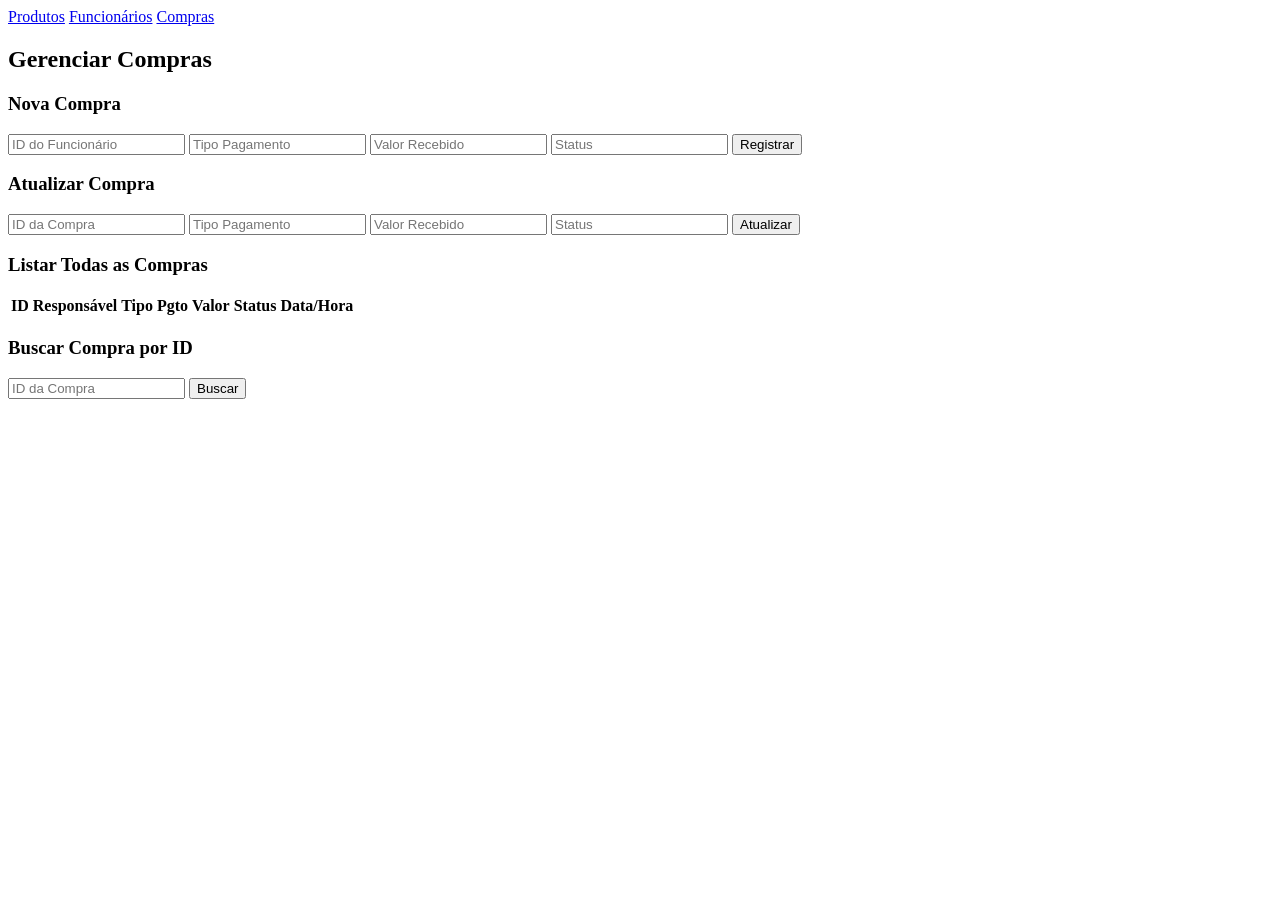
==== springBoot/src/main/resources/static/compras.html @ 6982b526 "Atualizações FRONT-END" ====
<!DOCTYPE html>
<html lang="pt-BR">
<head>
  <meta charset="UTF-8">
  <title>Compras</title>
  <link rel="stylesheet" href="css/style.css">
</head>
<body>
  <nav>
    <a href="produtos.html">Produtos</a>
    <a href="funcionarios.html">Funcionários</a>
    <a href="compras.html">Compras</a>
  </nav>

  <h2>Gerenciar Compras</h2>

  <section>
    <h3>Nova Compra</h3>
    <form id="compra-create-form">
      <input type="number" id="comp-responsavel" placeholder="ID do Funcionário" required/>
      <input type="number" id="comp-tipoPagamento" placeholder="Tipo Pagamento" required/>
      <input type="number" id="comp-valorRecebido" placeholder="Valor Recebido" step="0.01" required/>
      <input type="number" id="comp-status" placeholder="Status" required/>
      <button type="submit">Registrar</button>
    </form>
  </section>

  <section>
    <h3>Atualizar Compra</h3>
    <form id="compra-update-form">
      <input type="number" id="comp-id-update" placeholder="ID da Compra" required/>
      <input type="number" id="comp-tipoPagamento-update" placeholder="Tipo Pagamento"/>
      <input type="number" id="comp-valorRecebido-update" placeholder="Valor Recebido" step="0.01"/>
      <input type="number" id="comp-status-update" placeholder="Status"/>
      <button type="submit">Atualizar</button>
    </form>
  </section>

  <section>
    <h3>Listar Todas as Compras</h3>
    <table>
      <thead>
        <tr>
          <th>ID</th><th>Responsável</th><th>Tipo Pgto</th><th>Valor</th><th>Status</th><th>Data/Hora</th>
        </tr>
      </thead>
      <tbody id="compras-tbody"></tbody>
    </table>
  </section>

  <section>
    <h3>Buscar Compra por ID</h3>
    <form id="compra-get-form">
      <input type="number" id="comp-id-get" placeholder="ID da Compra" required/>
      <button type="submit">Buscar</button>
    </form>
    <pre id="compra-detail"></pre>
  </section>

  <script src="js/compras.js"></script>
</body>
</html>
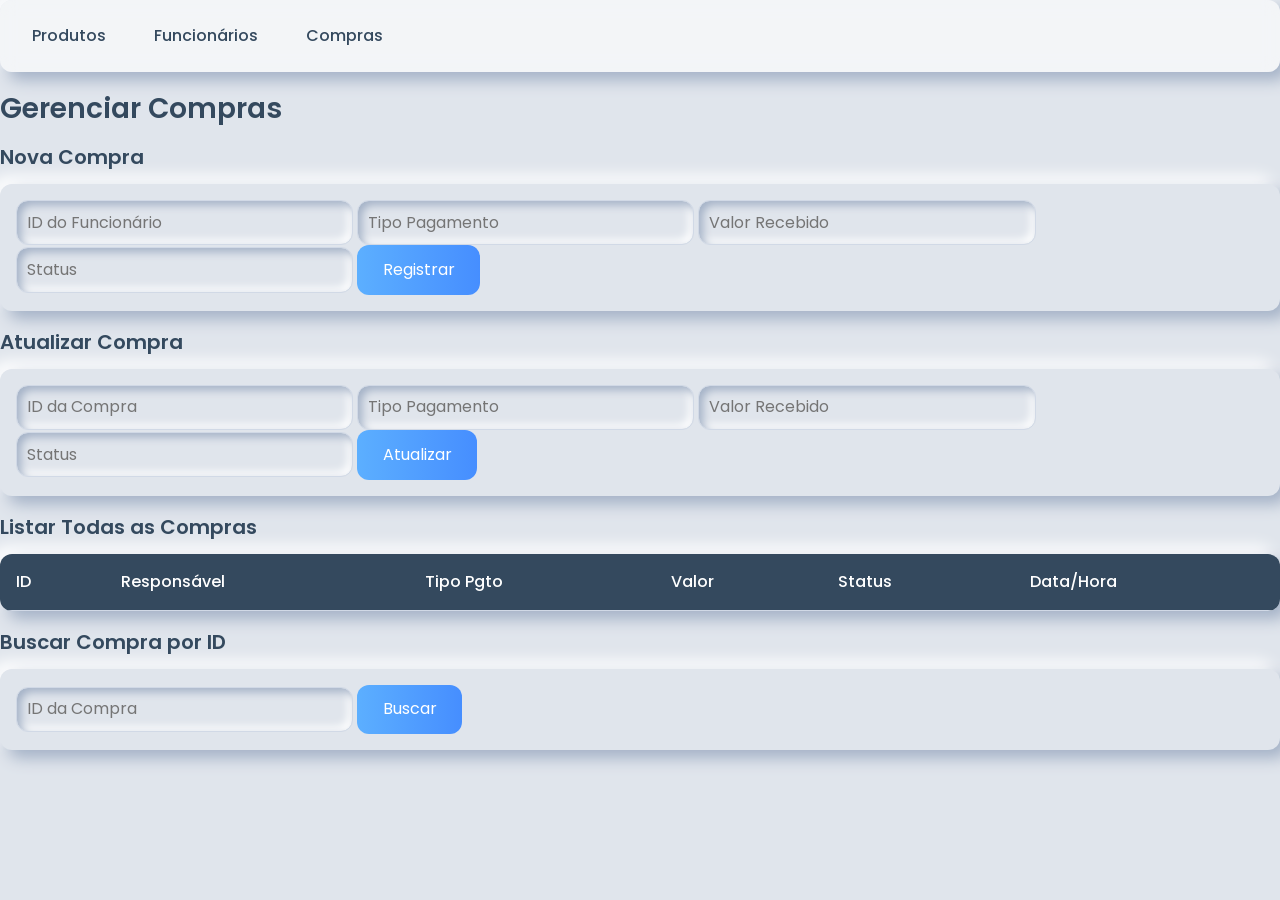
==== commit 5e542937: "- Atualizando CSS e HTML" ====
--- a/springBoot/src/main/resources/static/compras.html
+++ b/springBoot/src/main/resources/static/compras.html
@@ -4,6 +4,11 @@
   <meta charset="UTF-8">
   <title>Compras</title>
   <link rel="stylesheet" href="css/style.css">
+  <link rel="preconnect" href="https://fonts.googleapis.com">
+  <link rel="preconnect" href="https://fonts.gstatic.com" crossorigin>
+  <link href="https://fonts.googleapis.com/css2?family=Poppins:wght@300;400;500;600;700&display=swap" rel="stylesheet">
+  <link rel="stylesheet" href="css/style.css">
+
 </head>
 <body>
   <nav>
--- a/springBoot/src/main/resources/static/css/style.css
+++ b/springBoot/src/main/resources/static/css/style.css
@@ -0,0 +1,250 @@
+/* ===================================================================
+   style.css – Front-end PREMIUM (global para todas as páginas)
+   =================================================================== */
+
+/* ========== 1. Import & Variáveis ========== */
+@import url('https://fonts.googleapis.com/css2?family=Poppins:wght@300;400;500;600;700&display=swap');
+
+:root {
+  /* cores */
+  --clr-bg: #e0e5ec;
+  --clr-surface: #ffffff;
+  --clr-accent: #5cafff;
+  --clr-accent-dark: #468eff;
+  --clr-secondary: #34495e;
+  --clr-text: #333333;
+  --clr-text-light: #666666;
+  --clr-border: #d1d9e6;
+
+  /* tipografia */
+  --font-base: 'Poppins', sans-serif;
+
+  /* espaçamentos e bordas */
+  --radius: 12px;
+  --spacing: 1rem;
+
+  /* sombras “neumórficas” */
+  --shadow-light: 8px 8px 16px #a3b1c6, -8px -8px 16px #ffffff;
+  --shadow-inset: inset 4px 4px 8px #a3b1c6, inset -4px -4px 8px #ffffff;
+}
+
+/* Reset mínimo */
+* {
+  box-sizing: border-box;
+  margin: 0;
+  padding: 0;
+}
+body {
+  font-family: var(--font-base);
+  background-color: var(--clr-bg);
+  color: var(--clr-text);
+  line-height: 1.5;
+  min-height: 100vh;
+}
+
+/* Container central */
+.container {
+  max-width: 1200px;
+  margin: 0 auto;
+  padding: var(--spacing);
+}
+
+/* ========== 2. Tipografia ========== */
+h1, h2, h3 {
+  color: var(--clr-secondary);
+  margin-bottom: 0.75rem;
+  font-weight: 600;
+}
+h1 { font-size: 2.5rem; }
+h2 { font-size: 1.75rem; }
+h3 { font-size: 1.25rem; }
+
+/* ========== 3. Navegação (multi-page) ========== */
+nav {
+  background: rgba(255,255,255,0.6);
+  backdrop-filter: blur(8px);
+  padding: var(--spacing);
+  border-radius: var(--radius);
+  box-shadow: var(--shadow-light);
+  margin-bottom: var(--spacing);
+  display: flex;
+  gap: 1rem;
+}
+nav a {
+  text-decoration: none;
+  color: var(--clr-secondary);
+  padding: 0.5rem 1rem;
+  border-radius: var(--radius);
+  transition: 0.3s;
+  font-weight: 500;
+}
+nav a:hover,
+nav a.active {
+  background: var(--clr-accent);
+  color: #fff;
+  transform: translateY(-2px);
+}
+
+/* ========== 4. Menu Inicial (glass cards) ========== */
+.menu-header {
+  text-align: center;
+  margin-top: 2rem;
+  margin-bottom: var(--spacing);
+}
+.menu-header p {
+  color: var(--clr-text-light);
+}
+.menu-container {
+  display: grid;
+  grid-template-columns: repeat(auto-fit, minmax(240px, 1fr));
+  gap: 1.5rem;
+}
+.menu-card {
+  background: rgba(255,255,255,0.7);
+  backdrop-filter: blur(6px);
+  border-radius: var(--radius);
+  box-shadow: var(--shadow-light);
+  padding: 2rem 1.5rem;
+  text-align: center;
+  transition: transform 0.3s, box-shadow 0.3s;
+}
+.menu-card:hover {
+  transform: translateY(-6px);
+  box-shadow: 0 10px 20px rgba(0,0,0,0.1);
+}
+.menu-card .icon {
+  font-size: 3rem;
+  margin-bottom: 1rem;
+  color: var(--clr-accent);
+}
+.menu-card h2 {
+  margin-bottom: 0.5rem;
+}
+.menu-card p {
+  color: var(--clr-text-light);
+  margin-bottom: var(--spacing);
+}
+.menu-card a {
+  display: inline-block;
+  padding: 0.6rem 1.4rem;
+  background: linear-gradient(to right, var(--clr-accent), var(--clr-accent-dark));
+  color: #fff;
+  border-radius: var(--radius);
+  text-decoration: none;
+  font-weight: 500;
+  transition: background 0.3s, transform 0.3s;
+}
+.menu-card a:hover {
+  background: linear-gradient(to right, var(--clr-accent-dark), var(--clr-accent));
+  transform: translateY(-2px);
+}
+
+/* ========== 5. Formulários (neumorphism) ========== */
+form {
+  background: var(--clr-bg);
+  padding: var(--spacing);
+  border-radius: var(--radius);
+  box-shadow: var(--shadow-light);
+  margin-bottom: var(--spacing);
+}
+/* agrupa label+input vertical */
+.form-group {
+  display: flex;
+  flex-direction: column;
+  margin-bottom: var(--spacing);
+}
+/* inline para checkbox */
+.form-group.inline {
+  flex-direction: row;
+  align-items: center;
+  gap: 0.5rem;
+}
+form label {
+  margin-bottom: 0.5rem;
+  color: var(--clr-text-light);
+  font-size: 0.95rem;
+}
+/* inputs gerais */
+form input[type="text"],
+form input[type="number"],
+form input[type="password"],
+form select {
+  padding: 0.6rem;
+  border: 1px solid var(--clr-border);
+  border-radius: var(--radius);
+  background: var(--clr-bg);
+  box-shadow: var(--shadow-inset);
+  font: inherit;
+  color: var(--clr-text);
+  transition: box-shadow 0.3s;
+}
+form input:focus,
+form select:focus {
+  outline: none;
+  box-shadow: 0 0 0 3px rgba(92,175,255,0.4);
+}
+
+/* checkbox colorido e alinhado */
+form input[type="checkbox"] {
+  accent-color: var(--clr-accent);
+  width: 20px;
+  height: 20px;
+  flex-shrink: 0;
+}
+
+/* botões modernos */
+form button {
+  background: linear-gradient(to right, var(--clr-accent), var(--clr-accent-dark));
+  color: #fff;
+  border: none;
+  padding: 0.8rem 1.6rem;
+  border-radius: var(--radius);
+  font: inherit;
+  cursor: pointer;
+  transition: transform 0.3s, box-shadow 0.3s;
+}
+form button:hover {
+  transform: translateY(-2px);
+  box-shadow: 0 4px 10px rgba(0,0,0,0.1);
+}
+
+/* ========== 6. Tabelas (clean + shadows) ========== */
+table {
+  width: 100%;
+  border-collapse: separate;
+  border-spacing: 0;
+  background: var(--clr-surface);
+  border-radius: var(--radius);
+  overflow: hidden;
+  box-shadow: var(--shadow-light);
+  margin-bottom: var(--spacing);
+}
+table th, table td {
+  padding: 1rem;
+  text-align: left;
+  border-bottom: 1px solid var(--clr-border);
+}
+table th {
+  background: var(--clr-secondary);
+  color: #fff;
+  font-weight: 500;
+}
+table tr:last-child td {
+  border-bottom: none;
+}
+table tbody tr:nth-child(even) {
+  background: #f9fafd;
+}
+
+/* ========== 7. Responsividade ========== */
+@media (max-width: 768px) {
+  .menu-container {
+    grid-template-columns: 1fr;
+  }
+  form {
+    padding: 0.75rem;
+  }
+  .container {
+    padding: 0.5rem;
+  }
+}
--- a/springBoot/src/main/resources/static/css/style.css
+++ b/springBoot/src/main/resources/static/css/style.css
@@ -0,0 +1,250 @@
+/* ===================================================================
+   style.css – Front-end PREMIUM (global para todas as páginas)
+   =================================================================== */
+
+/* ========== 1. Import & Variáveis ========== */
+@import url('https://fonts.googleapis.com/css2?family=Poppins:wght@300;400;500;600;700&display=swap');
+
+:root {
+  /* cores */
+  --clr-bg: #e0e5ec;
+  --clr-surface: #ffffff;
+  --clr-accent: #5cafff;
+  --clr-accent-dark: #468eff;
+  --clr-secondary: #34495e;
+  --clr-text: #333333;
+  --clr-text-light: #666666;
+  --clr-border: #d1d9e6;
+
+  /* tipografia */
+  --font-base: 'Poppins', sans-serif;
+
+  /* espaçamentos e bordas */
+  --radius: 12px;
+  --spacing: 1rem;
+
+  /* sombras “neumórficas” */
+  --shadow-light: 8px 8px 16px #a3b1c6, -8px -8px 16px #ffffff;
+  --shadow-inset: inset 4px 4px 8px #a3b1c6, inset -4px -4px 8px #ffffff;
+}
+
+/* Reset mínimo */
+* {
+  box-sizing: border-box;
+  margin: 0;
+  padding: 0;
+}
+body {
+  font-family: var(--font-base);
+  background-color: var(--clr-bg);
+  color: var(--clr-text);
+  line-height: 1.5;
+  min-height: 100vh;
+}
+
+/* Container central */
+.container {
+  max-width: 1200px;
+  margin: 0 auto;
+  padding: var(--spacing);
+}
+
+/* ========== 2. Tipografia ========== */
+h1, h2, h3 {
+  color: var(--clr-secondary);
+  margin-bottom: 0.75rem;
+  font-weight: 600;
+}
+h1 { font-size: 2.5rem; }
+h2 { font-size: 1.75rem; }
+h3 { font-size: 1.25rem; }
+
+/* ========== 3. Navegação (multi-page) ========== */
+nav {
+  background: rgba(255,255,255,0.6);
+  backdrop-filter: blur(8px);
+  padding: var(--spacing);
+  border-radius: var(--radius);
+  box-shadow: var(--shadow-light);
+  margin-bottom: var(--spacing);
+  display: flex;
+  gap: 1rem;
+}
+nav a {
+  text-decoration: none;
+  color: var(--clr-secondary);
+  padding: 0.5rem 1rem;
+  border-radius: var(--radius);
+  transition: 0.3s;
+  font-weight: 500;
+}
+nav a:hover,
+nav a.active {
+  background: var(--clr-accent);
+  color: #fff;
+  transform: translateY(-2px);
+}
+
+/* ========== 4. Menu Inicial (glass cards) ========== */
+.menu-header {
+  text-align: center;
+  margin-top: 2rem;
+  margin-bottom: var(--spacing);
+}
+.menu-header p {
+  color: var(--clr-text-light);
+}
+.menu-container {
+  display: grid;
+  grid-template-columns: repeat(auto-fit, minmax(240px, 1fr));
+  gap: 1.5rem;
+}
+.menu-card {
+  background: rgba(255,255,255,0.7);
+  backdrop-filter: blur(6px);
+  border-radius: var(--radius);
+  box-shadow: var(--shadow-light);
+  padding: 2rem 1.5rem;
+  text-align: center;
+  transition: transform 0.3s, box-shadow 0.3s;
+}
+.menu-card:hover {
+  transform: translateY(-6px);
+  box-shadow: 0 10px 20px rgba(0,0,0,0.1);
+}
+.menu-card .icon {
+  font-size: 3rem;
+  margin-bottom: 1rem;
+  color: var(--clr-accent);
+}
+.menu-card h2 {
+  margin-bottom: 0.5rem;
+}
+.menu-card p {
+  color: var(--clr-text-light);
+  margin-bottom: var(--spacing);
+}
+.menu-card a {
+  display: inline-block;
+  padding: 0.6rem 1.4rem;
+  background: linear-gradient(to right, var(--clr-accent), var(--clr-accent-dark));
+  color: #fff;
+  border-radius: var(--radius);
+  text-decoration: none;
+  font-weight: 500;
+  transition: background 0.3s, transform 0.3s;
+}
+.menu-card a:hover {
+  background: linear-gradient(to right, var(--clr-accent-dark), var(--clr-accent));
+  transform: translateY(-2px);
+}
+
+/* ========== 5. Formulários (neumorphism) ========== */
+form {
+  background: var(--clr-bg);
+  padding: var(--spacing);
+  border-radius: var(--radius);
+  box-shadow: var(--shadow-light);
+  margin-bottom: var(--spacing);
+}
+/* agrupa label+input vertical */
+.form-group {
+  display: flex;
+  flex-direction: column;
+  margin-bottom: var(--spacing);
+}
+/* inline para checkbox */
+.form-group.inline {
+  flex-direction: row;
+  align-items: center;
+  gap: 0.5rem;
+}
+form label {
+  margin-bottom: 0.5rem;
+  color: var(--clr-text-light);
+  font-size: 0.95rem;
+}
+/* inputs gerais */
+form input[type="text"],
+form input[type="number"],
+form input[type="password"],
+form select {
+  padding: 0.6rem;
+  border: 1px solid var(--clr-border);
+  border-radius: var(--radius);
+  background: var(--clr-bg);
+  box-shadow: var(--shadow-inset);
+  font: inherit;
+  color: var(--clr-text);
+  transition: box-shadow 0.3s;
+}
+form input:focus,
+form select:focus {
+  outline: none;
+  box-shadow: 0 0 0 3px rgba(92,175,255,0.4);
+}
+
+/* checkbox colorido e alinhado */
+form input[type="checkbox"] {
+  accent-color: var(--clr-accent);
+  width: 20px;
+  height: 20px;
+  flex-shrink: 0;
+}
+
+/* botões modernos */
+form button {
+  background: linear-gradient(to right, var(--clr-accent), var(--clr-accent-dark));
+  color: #fff;
+  border: none;
+  padding: 0.8rem 1.6rem;
+  border-radius: var(--radius);
+  font: inherit;
+  cursor: pointer;
+  transition: transform 0.3s, box-shadow 0.3s;
+}
+form button:hover {
+  transform: translateY(-2px);
+  box-shadow: 0 4px 10px rgba(0,0,0,0.1);
+}
+
+/* ========== 6. Tabelas (clean + shadows) ========== */
+table {
+  width: 100%;
+  border-collapse: separate;
+  border-spacing: 0;
+  background: var(--clr-surface);
+  border-radius: var(--radius);
+  overflow: hidden;
+  box-shadow: var(--shadow-light);
+  margin-bottom: var(--spacing);
+}
+table th, table td {
+  padding: 1rem;
+  text-align: left;
+  border-bottom: 1px solid var(--clr-border);
+}
+table th {
+  background: var(--clr-secondary);
+  color: #fff;
+  font-weight: 500;
+}
+table tr:last-child td {
+  border-bottom: none;
+}
+table tbody tr:nth-child(even) {
+  background: #f9fafd;
+}
+
+/* ========== 7. Responsividade ========== */
+@media (max-width: 768px) {
+  .menu-container {
+    grid-template-columns: 1fr;
+  }
+  form {
+    padding: 0.75rem;
+  }
+  .container {
+    padding: 0.5rem;
+  }
+}
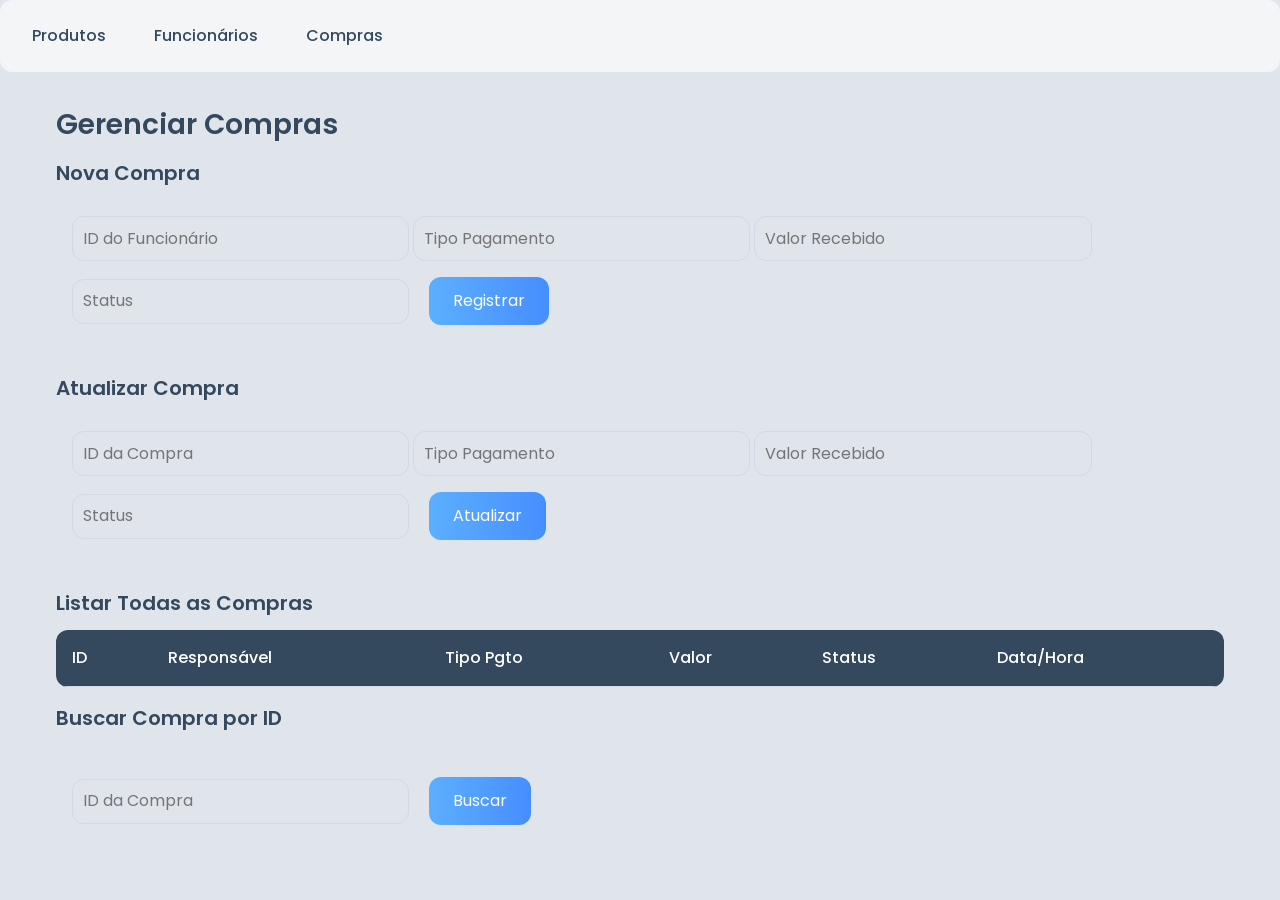
==== commit 54d9cfb0: "- Atualizações front-end" ====
--- a/springBoot/src/main/resources/static/compras.html
+++ b/springBoot/src/main/resources/static/compras.html
@@ -16,7 +16,7 @@
     <a href="funcionarios.html">Funcionários</a>
     <a href="compras.html">Compras</a>
   </nav>
-
+  <div class="container">
   <h2>Gerenciar Compras</h2>
 
   <section>
@@ -61,6 +61,7 @@
     </form>
     <pre id="compra-detail"></pre>
   </section>
+  </div>
 
   <script src="js/compras.js"></script>
 </body>
--- a/springBoot/src/main/resources/static/css/style.css
+++ b/springBoot/src/main/resources/static/css/style.css
@@ -1,7 +1,3 @@
-/* ===================================================================
-   style.css – Front-end PREMIUM (global para todas as páginas)
-   =================================================================== */
-
 /* ========== 1. Import & Variáveis ========== */
 @import url('https://fonts.googleapis.com/css2?family=Poppins:wght@300;400;500;600;700&display=swap');
 
@@ -34,6 +30,7 @@
   margin: 0;
   padding: 0;
 }
+
 body {
   font-family: var(--font-base);
   background-color: var(--clr-bg);
@@ -65,7 +62,6 @@
   backdrop-filter: blur(8px);
   padding: var(--spacing);
   border-radius: var(--radius);
-  box-shadow: var(--shadow-light);
   margin-bottom: var(--spacing);
   display: flex;
   gap: 1rem;
@@ -103,14 +99,12 @@
   background: rgba(255,255,255,0.7);
   backdrop-filter: blur(6px);
   border-radius: var(--radius);
-  box-shadow: var(--shadow-light);
   padding: 2rem 1.5rem;
   text-align: center;
   transition: transform 0.3s, box-shadow 0.3s;
 }
 .menu-card:hover {
   transform: translateY(-6px);
-  box-shadow: 0 10px 20px rgba(0,0,0,0.1);
 }
 .menu-card .icon {
   font-size: 3rem;
@@ -144,7 +138,6 @@
   background: var(--clr-bg);
   padding: var(--spacing);
   border-radius: var(--radius);
-  box-shadow: var(--shadow-light);
   margin-bottom: var(--spacing);
 }
 /* agrupa label+input vertical */
@@ -173,15 +166,12 @@
   border: 1px solid var(--clr-border);
   border-radius: var(--radius);
   background: var(--clr-bg);
-  box-shadow: var(--shadow-inset);
   font: inherit;
   color: var(--clr-text);
-  transition: box-shadow 0.3s;
 }
 form input:focus,
 form select:focus {
   outline: none;
-  box-shadow: 0 0 0 3px rgba(92,175,255,0.4);
 }
 
 /* checkbox colorido e alinhado */
@@ -197,15 +187,15 @@
   background: linear-gradient(to right, var(--clr-accent), var(--clr-accent-dark));
   color: #fff;
   border: none;
-  padding: 0.8rem 1.6rem;
   border-radius: var(--radius);
   font: inherit;
   cursor: pointer;
   transition: transform 0.3s, box-shadow 0.3s;
+  padding: 0.75em 1.5em;
+  margin: 1em;
 }
 form button:hover {
   transform: translateY(-2px);
-  box-shadow: 0 4px 10px rgba(0,0,0,0.1);
 }
 
 /* ========== 6. Tabelas (clean + shadows) ========== */
@@ -216,7 +206,6 @@
   background: var(--clr-surface);
   border-radius: var(--radius);
   overflow: hidden;
-  box-shadow: var(--shadow-light);
   margin-bottom: var(--spacing);
 }
 table th, table td {
--- a/springBoot/src/main/resources/static/css/style.css
+++ b/springBoot/src/main/resources/static/css/style.css
@@ -1,7 +1,3 @@
-/* ===================================================================
-   style.css – Front-end PREMIUM (global para todas as páginas)
-   =================================================================== */
-
 /* ========== 1. Import & Variáveis ========== */
 @import url('https://fonts.googleapis.com/css2?family=Poppins:wght@300;400;500;600;700&display=swap');
 
@@ -34,6 +30,7 @@
   margin: 0;
   padding: 0;
 }
+
 body {
   font-family: var(--font-base);
   background-color: var(--clr-bg);
@@ -65,7 +62,6 @@
   backdrop-filter: blur(8px);
   padding: var(--spacing);
   border-radius: var(--radius);
-  box-shadow: var(--shadow-light);
   margin-bottom: var(--spacing);
   display: flex;
   gap: 1rem;
@@ -103,14 +99,12 @@
   background: rgba(255,255,255,0.7);
   backdrop-filter: blur(6px);
   border-radius: var(--radius);
-  box-shadow: var(--shadow-light);
   padding: 2rem 1.5rem;
   text-align: center;
   transition: transform 0.3s, box-shadow 0.3s;
 }
 .menu-card:hover {
   transform: translateY(-6px);
-  box-shadow: 0 10px 20px rgba(0,0,0,0.1);
 }
 .menu-card .icon {
   font-size: 3rem;
@@ -144,7 +138,6 @@
   background: var(--clr-bg);
   padding: var(--spacing);
   border-radius: var(--radius);
-  box-shadow: var(--shadow-light);
   margin-bottom: var(--spacing);
 }
 /* agrupa label+input vertical */
@@ -173,15 +166,12 @@
   border: 1px solid var(--clr-border);
   border-radius: var(--radius);
   background: var(--clr-bg);
-  box-shadow: var(--shadow-inset);
   font: inherit;
   color: var(--clr-text);
-  transition: box-shadow 0.3s;
 }
 form input:focus,
 form select:focus {
   outline: none;
-  box-shadow: 0 0 0 3px rgba(92,175,255,0.4);
 }
 
 /* checkbox colorido e alinhado */
@@ -197,15 +187,15 @@
   background: linear-gradient(to right, var(--clr-accent), var(--clr-accent-dark));
   color: #fff;
   border: none;
-  padding: 0.8rem 1.6rem;
   border-radius: var(--radius);
   font: inherit;
   cursor: pointer;
   transition: transform 0.3s, box-shadow 0.3s;
+  padding: 0.75em 1.5em;
+  margin: 1em;
 }
 form button:hover {
   transform: translateY(-2px);
-  box-shadow: 0 4px 10px rgba(0,0,0,0.1);
 }
 
 /* ========== 6. Tabelas (clean + shadows) ========== */
@@ -216,7 +206,6 @@
   background: var(--clr-surface);
   border-radius: var(--radius);
   overflow: hidden;
-  box-shadow: var(--shadow-light);
   margin-bottom: var(--spacing);
 }
 table th, table td {
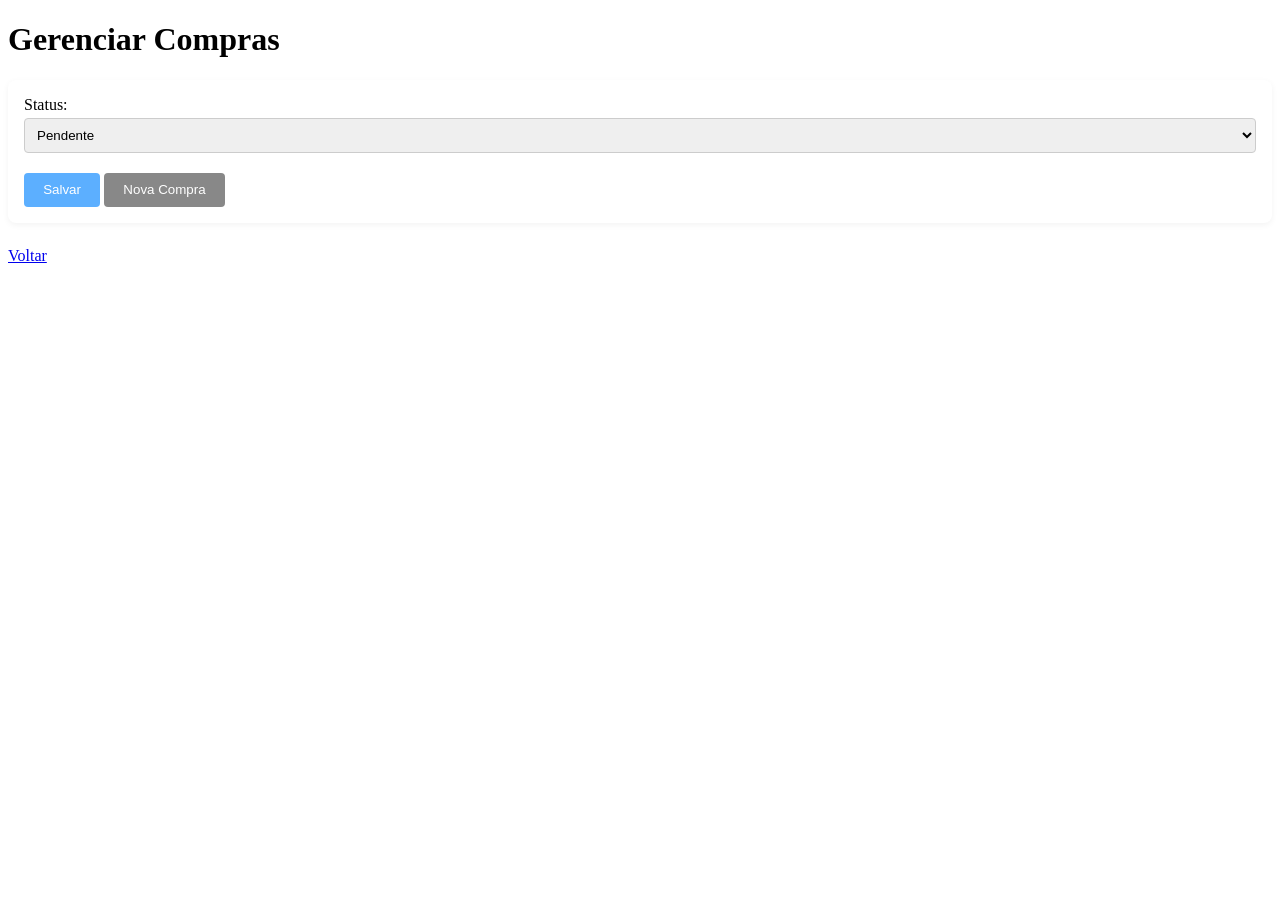
==== commit 4dd2fbb8: "adsjhjhdsoahjkd" ====
--- a/springBoot/src/main/resources/static/compras.html
+++ b/springBoot/src/main/resources/static/compras.html
@@ -3,66 +3,50 @@
 <head>
   <meta charset="UTF-8">
   <title>Compras</title>
-  <link rel="stylesheet" href="css/style.css">
-  <link rel="preconnect" href="https://fonts.googleapis.com">
-  <link rel="preconnect" href="https://fonts.gstatic.com" crossorigin>
-  <link href="https://fonts.googleapis.com/css2?family=Poppins:wght@300;400;500;600;700&display=swap" rel="stylesheet">
-  <link rel="stylesheet" href="css/style.css">
-
+  <meta name="viewport" content="width=device-width,initial-scale=1"/>
+  <link rel="stylesheet" href="css/style.css"/>
 </head>
 <body>
-  <nav>
-    <a href="produtos.html">Produtos</a>
-    <a href="funcionarios.html">Funcionários</a>
-    <a href="compras.html">Compras</a>
-  </nav>
   <div class="container">
-  <h2>Gerenciar Compras</h2>
+    <h1>Gerenciar Compras</h1>
 
-  <section>
-    <h3>Nova Compra</h3>
-    <form id="compra-create-form">
-      <input type="number" id="comp-responsavel" placeholder="ID do Funcionário" required/>
-      <input type="number" id="comp-tipoPagamento" placeholder="Tipo Pagamento" required/>
-      <input type="number" id="comp-valorRecebido" placeholder="Valor Recebido" step="0.01" required/>
-      <input type="number" id="comp-status" placeholder="Status" required/>
-      <button type="submit">Registrar</button>
+    <!-- Nova compra / alterar status -->
+    <form id="form-compra" class="card">
+      <input type="hidden" id="comp-id"/>
+      <label>Status:
+        <select id="comp-status">
+          <option value="PENDENTE">Pendente</option>
+          <option value="PAGA">Paga</option>
+          <option value="CANCELADA">Cancelada</option>
+        </select>
+      </label>
+      <button type="submit">Salvar</button>
+      <button type="button" id="btn-nova-compra" class="secondary">Nova Compra</button>
     </form>
-  </section>
 
-  <section>
-    <h3>Atualizar Compra</h3>
-    <form id="compra-update-form">
-      <input type="number" id="comp-id-update" placeholder="ID da Compra" required/>
-      <input type="number" id="comp-tipoPagamento-update" placeholder="Tipo Pagamento"/>
-      <input type="number" id="comp-valorRecebido-update" placeholder="Valor Recebido" step="0.01"/>
-      <input type="number" id="comp-status-update" placeholder="Status"/>
-      <button type="submit">Atualizar</button>
-    </form>
-  </section>
+    <!-- Itens da compra -->
+    <section id="itens-compra" class="card hidden">
+      <h2>Itens da Compra <span id="compra-atual"></span></h2>
+      <form id="form-item">
+        <label>Produto:
+          <select id="item-produto"></select>
+        </label>
+        <label>Quantidade: <input type="number" id="item-quant" min="1" value="1"/></label>
+        <button type="submit">Adicionar</button>
+      </form>
 
-  <section>
-    <h3>Listar Todas as Compras</h3>
-    <table>
-      <thead>
-        <tr>
-          <th>ID</th><th>Responsável</th><th>Tipo Pgto</th><th>Valor</th><th>Status</th><th>Data/Hora</th>
-        </tr>
-      </thead>
-      <tbody id="compras-tbody"></tbody>
-    </table>
-  </section>
+      <table>
+        <thead><tr><th>Produto</th><th>Qtd</th><th>Preço Unit.</th><th>Subtotal</th><th>Ações</th></tr></thead>
+        <tbody id="lista-itens"></tbody>
+        <tfoot>
+          <tr><td colspan="3" style="text-align:right"><strong>Total:</strong></td><td colspan="2" id="total-compra">R$ 0,00</td></tr>
+        </tfoot>
+      </table>
+    </section>
 
-  <section>
-    <h3>Buscar Compra por ID</h3>
-    <form id="compra-get-form">
-      <input type="number" id="comp-id-get" placeholder="ID da Compra" required/>
-      <button type="submit">Buscar</button>
-    </form>
-    <pre id="compra-detail"></pre>
-  </section>
+    <a href="index.html" class="btn">Voltar</a>
   </div>
-
+  <script src="js/api.js"></script>
   <script src="js/compras.js"></script>
 </body>
 </html>
--- a/springBoot/src/main/resources/static/css/style.css
+++ b/springBoot/src/main/resources/static/css/style.css
@@ -1,239 +1,12 @@
-/* ========== 1. Import & Variáveis ========== */
-@import url('https://fonts.googleapis.com/css2?family=Poppins:wght@300;400;500;600;700&display=swap');
-
-:root {
-  /* cores */
-  --clr-bg: #e0e5ec;
-  --clr-surface: #ffffff;
-  --clr-accent: #5cafff;
-  --clr-accent-dark: #468eff;
-  --clr-secondary: #34495e;
-  --clr-text: #333333;
-  --clr-text-light: #666666;
-  --clr-border: #d1d9e6;
-
-  /* tipografia */
-  --font-base: 'Poppins', sans-serif;
-
-  /* espaçamentos e bordas */
-  --radius: 12px;
-  --spacing: 1rem;
-
-  /* sombras “neumórficas” */
-  --shadow-light: 8px 8px 16px #a3b1c6, -8px -8px 16px #ffffff;
-  --shadow-inset: inset 4px 4px 8px #a3b1c6, inset -4px -4px 8px #ffffff;
+.hidden { display: none; }
+.card {
+  background: #fff; padding: 1rem; border-radius: 8px;
+  box-shadow: 0 2px 6px rgba(0,0,0,0.05); margin-bottom: 1.5rem;
 }
-
-/* Reset mínimo */
-* {
-  box-sizing: border-box;
-  margin: 0;
-  padding: 0;
-}
-
-body {
-  font-family: var(--font-base);
-  background-color: var(--clr-bg);
-  color: var(--clr-text);
-  line-height: 1.5;
-  min-height: 100vh;
-}
-
-/* Container central */
-.container {
-  max-width: 1200px;
-  margin: 0 auto;
-  padding: var(--spacing);
-}
-
-/* ========== 2. Tipografia ========== */
-h1, h2, h3 {
-  color: var(--clr-secondary);
-  margin-bottom: 0.75rem;
-  font-weight: 600;
-}
-h1 { font-size: 2.5rem; }
-h2 { font-size: 1.75rem; }
-h3 { font-size: 1.25rem; }
-
-/* ========== 3. Navegação (multi-page) ========== */
-nav {
-  background: rgba(255,255,255,0.6);
-  backdrop-filter: blur(8px);
-  padding: var(--spacing);
-  border-radius: var(--radius);
-  margin-bottom: var(--spacing);
-  display: flex;
-  gap: 1rem;
-}
-nav a {
-  text-decoration: none;
-  color: var(--clr-secondary);
-  padding: 0.5rem 1rem;
-  border-radius: var(--radius);
-  transition: 0.3s;
-  font-weight: 500;
-}
-nav a:hover,
-nav a.active {
-  background: var(--clr-accent);
-  color: #fff;
-  transform: translateY(-2px);
-}
-
-/* ========== 4. Menu Inicial (glass cards) ========== */
-.menu-header {
-  text-align: center;
-  margin-top: 2rem;
-  margin-bottom: var(--spacing);
-}
-.menu-header p {
-  color: var(--clr-text-light);
-}
-.menu-container {
-  display: grid;
-  grid-template-columns: repeat(auto-fit, minmax(240px, 1fr));
-  gap: 1.5rem;
-}
-.menu-card {
-  background: rgba(255,255,255,0.7);
-  backdrop-filter: blur(6px);
-  border-radius: var(--radius);
-  padding: 2rem 1.5rem;
-  text-align: center;
-  transition: transform 0.3s, box-shadow 0.3s;
-}
-.menu-card:hover {
-  transform: translateY(-6px);
-}
-.menu-card .icon {
-  font-size: 3rem;
-  margin-bottom: 1rem;
-  color: var(--clr-accent);
-}
-.menu-card h2 {
-  margin-bottom: 0.5rem;
-}
-.menu-card p {
-  color: var(--clr-text-light);
-  margin-bottom: var(--spacing);
-}
-.menu-card a {
-  display: inline-block;
-  padding: 0.6rem 1.4rem;
-  background: linear-gradient(to right, var(--clr-accent), var(--clr-accent-dark));
-  color: #fff;
-  border-radius: var(--radius);
-  text-decoration: none;
-  font-weight: 500;
-  transition: background 0.3s, transform 0.3s;
-}
-.menu-card a:hover {
-  background: linear-gradient(to right, var(--clr-accent-dark), var(--clr-accent));
-  transform: translateY(-2px);
-}
-
-/* ========== 5. Formulários (neumorphism) ========== */
-form {
-  background: var(--clr-bg);
-  padding: var(--spacing);
-  border-radius: var(--radius);
-  margin-bottom: var(--spacing);
-}
-/* agrupa label+input vertical */
-.form-group {
-  display: flex;
-  flex-direction: column;
-  margin-bottom: var(--spacing);
-}
-/* inline para checkbox */
-.form-group.inline {
-  flex-direction: row;
-  align-items: center;
-  gap: 0.5rem;
-}
-form label {
-  margin-bottom: 0.5rem;
-  color: var(--clr-text-light);
-  font-size: 0.95rem;
-}
-/* inputs gerais */
-form input[type="text"],
-form input[type="number"],
-form input[type="password"],
-form select {
-  padding: 0.6rem;
-  border: 1px solid var(--clr-border);
-  border-radius: var(--radius);
-  background: var(--clr-bg);
-  font: inherit;
-  color: var(--clr-text);
-}
-form input:focus,
-form select:focus {
-  outline: none;
-}
-
-/* checkbox colorido e alinhado */
-form input[type="checkbox"] {
-  accent-color: var(--clr-accent);
-  width: 20px;
-  height: 20px;
-  flex-shrink: 0;
-}
-
-/* botões modernos */
-form button {
-  background: linear-gradient(to right, var(--clr-accent), var(--clr-accent-dark));
-  color: #fff;
-  border: none;
-  border-radius: var(--radius);
-  font: inherit;
-  cursor: pointer;
-  transition: transform 0.3s, box-shadow 0.3s;
-  padding: 0.75em 1.5em;
-  margin: 1em;
-}
-form button:hover {
-  transform: translateY(-2px);
-}
-
-/* ========== 6. Tabelas (clean + shadows) ========== */
-table {
-  width: 100%;
-  border-collapse: separate;
-  border-spacing: 0;
-  background: var(--clr-surface);
-  border-radius: var(--radius);
-  overflow: hidden;
-  margin-bottom: var(--spacing);
-}
-table th, table td {
-  padding: 1rem;
-  text-align: left;
-  border-bottom: 1px solid var(--clr-border);
-}
-table th {
-  background: var(--clr-secondary);
-  color: #fff;
-  font-weight: 500;
-}
-table tr:last-child td {
-  border-bottom: none;
-}
-table tbody tr:nth-child(even) {
-  background: #f9fafd;
-}
-
-/* ========== 7. Responsividade ========== */
-@media (max-width: 768px) {
-  .menu-container {
-    grid-template-columns: 1fr;
-  }
-  form {
-    padding: 0.75rem;
-  }
-  .container {
-    padding: 0.5rem;
-  }
-}
+label { display: block; margin-bottom: .75rem; }
+input, select { width: 100%; padding: .5rem; margin-top: .25rem; border: 1px solid #ccc; border-radius:4px; }
+button { margin-top: .5rem; padding: .6rem 1.2rem; border:none; border-radius:4px; background:#5cafff; color:#fff; cursor:pointer; }
+button.secondary { background:#888; }
+table { width:100%; border-collapse: collapse; margin-top:1rem; }
+th, td { padding:.75rem; border-bottom:1px solid #ddd; text-align:left; }
+tfoot td { font-weight:600; }
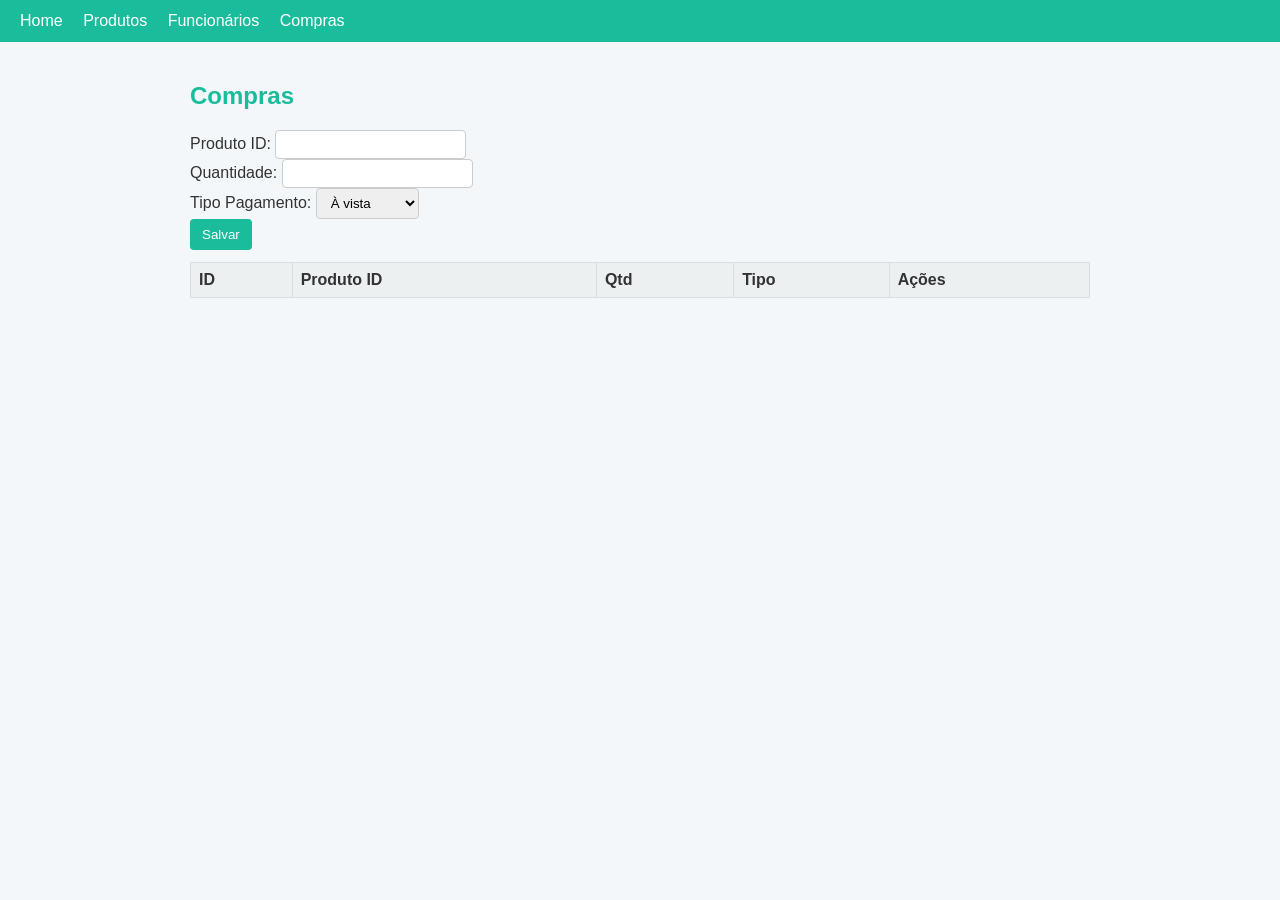
==== commit 0742cb3c: "FDASDDAF" ====
--- a/springBoot/src/main/resources/static/compras.html
+++ b/springBoot/src/main/resources/static/compras.html
@@ -3,50 +3,49 @@
 <head>
   <meta charset="UTF-8">
   <title>Compras</title>
-  <meta name="viewport" content="width=device-width,initial-scale=1"/>
-  <link rel="stylesheet" href="css/style.css"/>
+  <meta name="viewport" content="width=device-width,initial-scale=1">
+  <link rel="stylesheet" href="css/style.css">
 </head>
 <body>
+  <nav class="nav">
+    <a href="index.html">Home</a>
+    <a href="produtos.html">Produtos</a>
+    <a href="funcionarios.html">Funcionários</a>
+    <a href="compras.html">Compras</a>
+  </nav>
+
   <div class="container">
-    <h1>Gerenciar Compras</h1>
+    <h2>Compras</h2>
 
-    <!-- Nova compra / alterar status -->
-    <form id="form-compra" class="card">
-      <input type="hidden" id="comp-id"/>
-      <label>Status:
-        <select id="comp-status">
-          <option value="PENDENTE">Pendente</option>
-          <option value="PAGA">Paga</option>
-          <option value="CANCELADA">Cancelada</option>
+    <form id="formCompra">
+      <input type="hidden" id="compId">
+      <div>
+        <label>Produto ID:</label>
+        <input type="number" id="compProdId" required>
+      </div>
+      <div>
+        <label>Quantidade:</label>
+        <input type="number" id="compQtd" required>
+      </div>
+      <div>
+        <label>Tipo Pagamento:</label>
+        <select id="compTipo">
+          <option value="1">À vista</option>
+          <option value="2">Parcelado</option>
         </select>
-      </label>
-      <button type="submit">Salvar</button>
-      <button type="button" id="btn-nova-compra" class="secondary">Nova Compra</button>
+      </div>
+      <button type="submit" id="btnCompSalvar">Salvar</button>
+      <button type="button" id="btnCompCancelar" style="display:none">Cancelar</button>
     </form>
 
-    <!-- Itens da compra -->
-    <section id="itens-compra" class="card hidden">
-      <h2>Itens da Compra <span id="compra-atual"></span></h2>
-      <form id="form-item">
-        <label>Produto:
-          <select id="item-produto"></select>
-        </label>
-        <label>Quantidade: <input type="number" id="item-quant" min="1" value="1"/></label>
-        <button type="submit">Adicionar</button>
-      </form>
+    <table>
+      <thead>
+        <tr><th>ID</th><th>Produto ID</th><th>Qtd</th><th>Tipo</th><th>Ações</th></tr>
+      </thead>
+      <tbody id="tbodyCompras"></tbody>
+    </table>
+  </div>
 
-      <table>
-        <thead><tr><th>Produto</th><th>Qtd</th><th>Preço Unit.</th><th>Subtotal</th><th>Ações</th></tr></thead>
-        <tbody id="lista-itens"></tbody>
-        <tfoot>
-          <tr><td colspan="3" style="text-align:right"><strong>Total:</strong></td><td colspan="2" id="total-compra">R$ 0,00</td></tr>
-        </tfoot>
-      </table>
-    </section>
-
-    <a href="index.html" class="btn">Voltar</a>
-  </div>
-  <script src="js/api.js"></script>
   <script src="js/compras.js"></script>
 </body>
 </html>
--- a/springBoot/src/main/resources/static/css/style.css
+++ b/springBoot/src/main/resources/static/css/style.css
@@ -1,12 +1,43 @@
-.hidden { display: none; }
-.card {
-  background: #fff; padding: 1rem; border-radius: 8px;
-  box-shadow: 0 2px 6px rgba(0,0,0,0.05); margin-bottom: 1.5rem;
+/* estilo-base */
+body {
+  margin: 0;
+  font-family: 'Poppins', sans-serif;
+  background-color: #f4f7fa;
+  color: #333;
 }
-label { display: block; margin-bottom: .75rem; }
-input, select { width: 100%; padding: .5rem; margin-top: .25rem; border: 1px solid #ccc; border-radius:4px; }
-button { margin-top: .5rem; padding: .6rem 1.2rem; border:none; border-radius:4px; background:#5cafff; color:#fff; cursor:pointer; }
-button.secondary { background:#888; }
-table { width:100%; border-collapse: collapse; margin-top:1rem; }
-th, td { padding:.75rem; border-bottom:1px solid #ddd; text-align:left; }
-tfoot td { font-weight:600; }
+a { text-decoration: none; color: inherit; }
+.container {
+  max-width: 900px; margin: 0 auto; padding: 20px;
+}
+h1, h2 { color: #1abc9c; }
+button {
+  cursor: pointer;
+  background-color: #1abc9c;
+  border: none;
+  color: white;
+  padding: 8px 12px;
+  border-radius: 4px;
+}
+button:hover { background-color: #17a589; }
+input, select {
+  padding: 6px 10px;
+  border: 1px solid #ccc;
+  border-radius: 4px;
+}
+table {
+  width: 100%; border-collapse: collapse; margin-top: 12px;
+}
+th, td {
+  padding: 8px; border: 1px solid #ddd; text-align: left;
+}
+th { background-color: #ecf0f1; }
+.nav {
+  background-color: #1abc9c;
+  padding: 12px 20px;
+  color: #fff;
+}
+.nav a {
+  margin-right: 16px;
+  color: white;
+  font-weight: 500;
+}
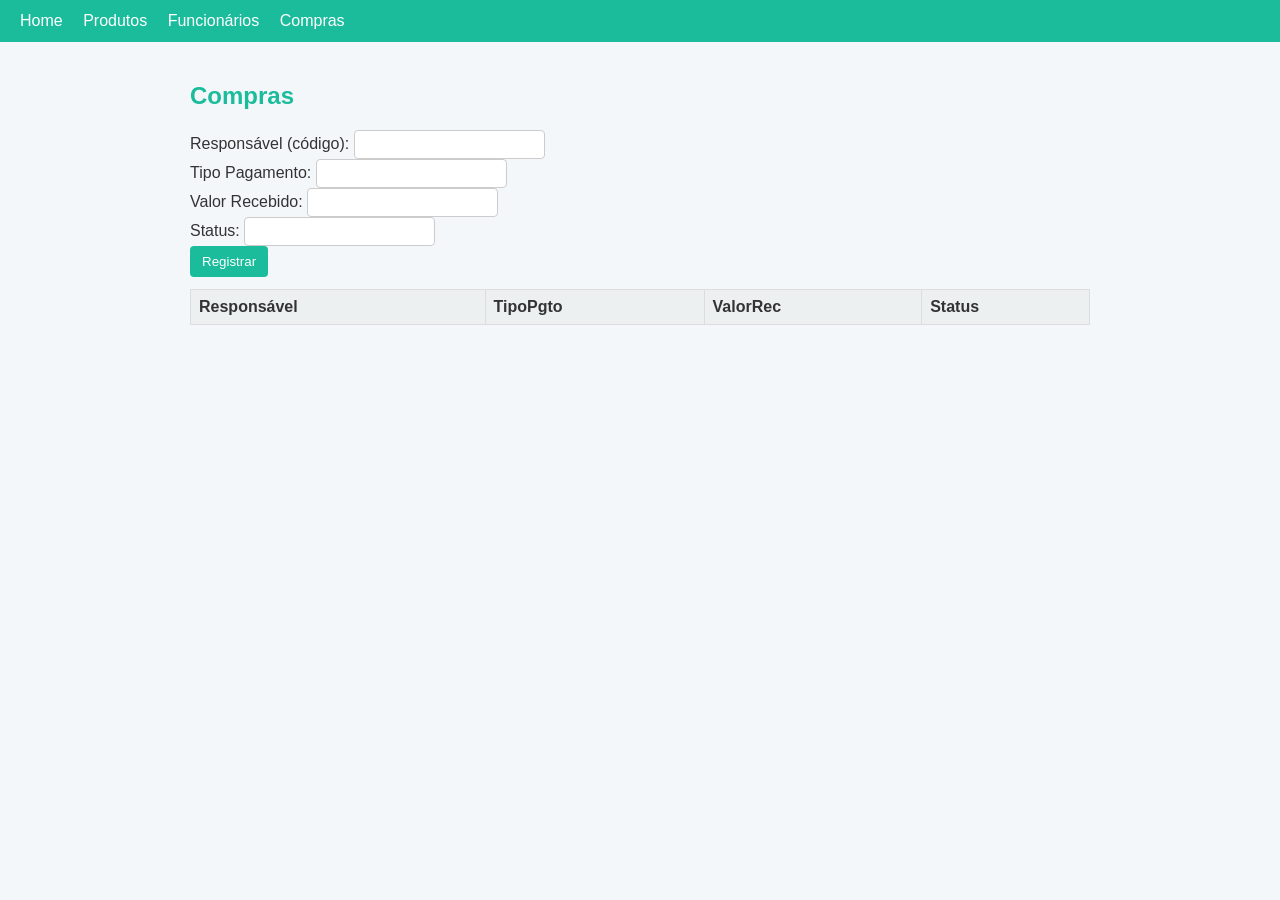
==== commit 5a2bed85: "gsdzffdf" ====
--- a/springBoot/src/main/resources/static/compras.html
+++ b/springBoot/src/main/resources/static/compras.html
@@ -18,31 +18,30 @@
     <h2>Compras</h2>
 
     <form id="formCompra">
-      <input type="hidden" id="compId">
       <div>
-        <label>Produto ID:</label>
-        <input type="number" id="compProdId" required>
-      </div>
-      <div>
-        <label>Quantidade:</label>
-        <input type="number" id="compQtd" required>
+        <label>Responsável (código):</label>
+        <input type="number" id="compResponsavel" required>
       </div>
       <div>
         <label>Tipo Pagamento:</label>
-        <select id="compTipo">
-          <option value="1">À vista</option>
-          <option value="2">Parcelado</option>
-        </select>
+        <input type="number" id="compTipoPagamento" required>
       </div>
-      <button type="submit" id="btnCompSalvar">Salvar</button>
-      <button type="button" id="btnCompCancelar" style="display:none">Cancelar</button>
+      <div>
+        <label>Valor Recebido:</label>
+        <input type="number" id="compValorRecebido" step="0.01" required>
+      </div>
+      <div>
+        <label>Status:</label>
+        <input type="number" id="compStatus" required>
+      </div>
+      <button type="submit">Registrar</button>
     </form>
 
     <table>
-      <thead>
-        <tr><th>ID</th><th>Produto ID</th><th>Qtd</th><th>Tipo</th><th>Ações</th></tr>
-      </thead>
-      <tbody id="tbodyCompras"></tbody>
+      <thead><tr>
+        <th>Responsável</th><th>TipoPgto</th><th>ValorRec</th><th>Status</th>
+      </tr></thead>
+      <tbody id="listaCompras"></tbody>
     </table>
   </div>
 
--- a/springBoot/src/main/resources/static/css/style.css
+++ b/springBoot/src/main/resources/static/css/style.css
@@ -6,38 +6,22 @@
   color: #333;
 }
 a { text-decoration: none; color: inherit; }
-.container {
-  max-width: 900px; margin: 0 auto; padding: 20px;
+.container { max-width: 900px; margin: 0 auto; padding: 20px; }
+h1, h2 { color: #1abc9c; }
+.nav {
+  background-color: #1abc9c; padding: 12px 20px; color: #fff;
 }
-h1, h2 { color: #1abc9c; }
+.nav a { margin-right: 16px; color: white; font-weight: 500; }
 button {
-  cursor: pointer;
-  background-color: #1abc9c;
-  border: none;
-  color: white;
-  padding: 8px 12px;
-  border-radius: 4px;
+  cursor: pointer; background-color: #1abc9c;
+  border: none; color: white; padding: 8px 12px; border-radius: 4px;
 }
 button:hover { background-color: #17a589; }
 input, select {
-  padding: 6px 10px;
-  border: 1px solid #ccc;
-  border-radius: 4px;
+  padding: 6px 10px; border: 1px solid #ccc; border-radius: 4px;
 }
 table {
   width: 100%; border-collapse: collapse; margin-top: 12px;
 }
-th, td {
-  padding: 8px; border: 1px solid #ddd; text-align: left;
-}
+th, td { padding: 8px; border: 1px solid #ddd; text-align: left; }
 th { background-color: #ecf0f1; }
-.nav {
-  background-color: #1abc9c;
-  padding: 12px 20px;
-  color: #fff;
-}
-.nav a {
-  margin-right: 16px;
-  color: white;
-  font-weight: 500;
-}
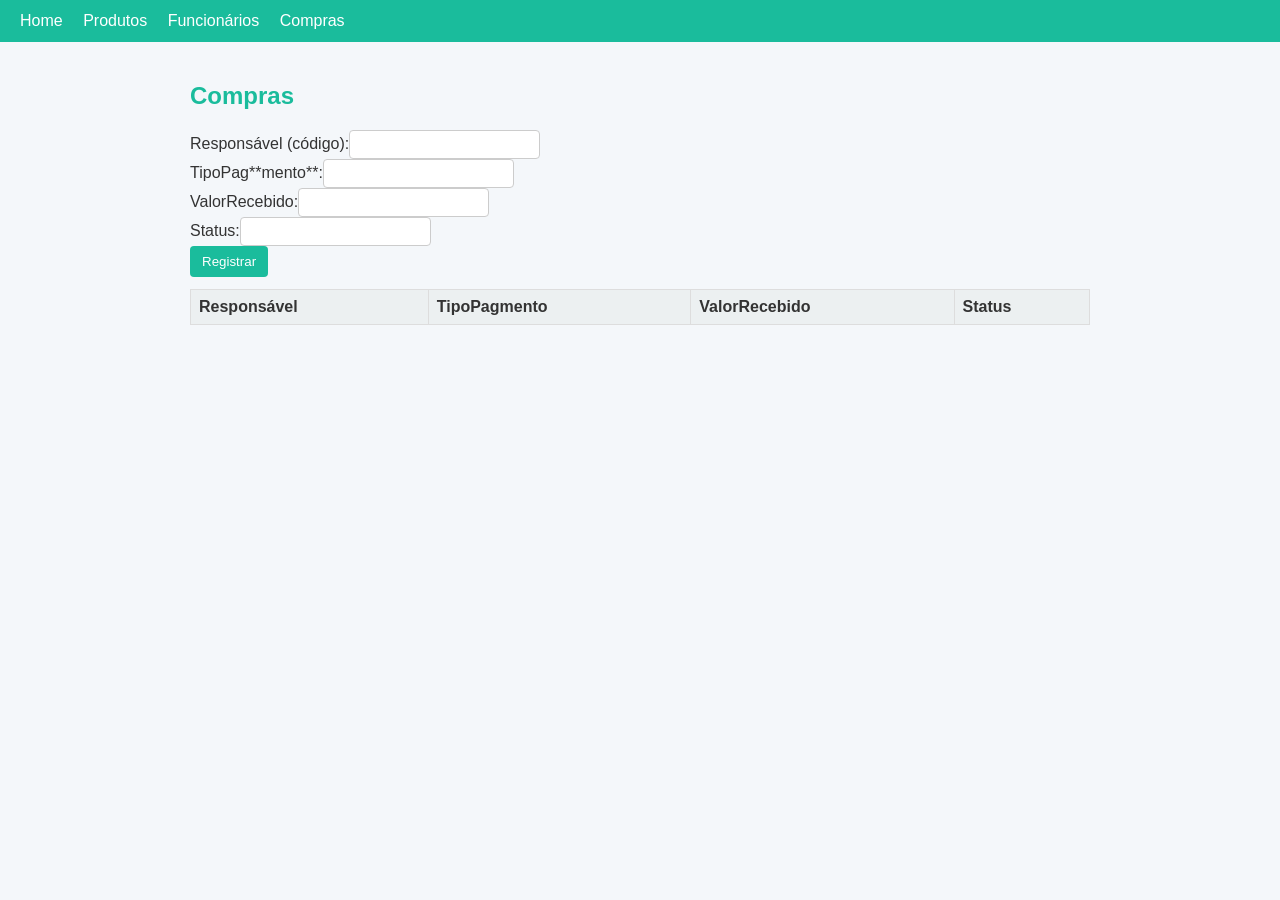
==== commit 04e553c1: "FVFBDGFFSGDFULTIMO" ====
--- a/springBoot/src/main/resources/static/compras.html
+++ b/springBoot/src/main/resources/static/compras.html
@@ -13,38 +13,22 @@
     <a href="funcionarios.html">Funcionários</a>
     <a href="compras.html">Compras</a>
   </nav>
-
   <div class="container">
     <h2>Compras</h2>
-
     <form id="formCompra">
-      <div>
-        <label>Responsável (código):</label>
-        <input type="number" id="compResponsavel" required>
-      </div>
-      <div>
-        <label>Tipo Pagamento:</label>
-        <input type="number" id="compTipoPagamento" required>
-      </div>
-      <div>
-        <label>Valor Recebido:</label>
-        <input type="number" id="compValorRecebido" step="0.01" required>
-      </div>
-      <div>
-        <label>Status:</label>
-        <input type="number" id="compStatus" required>
-      </div>
+      <div><label>Responsável (código):</label><input type="number" id="compResponsavel" required></div>
+      <div><label>TipoPag**mento**:</label><input type="number" id="compTipoPagamento" required></div>
+      <div><label>ValorRecebido:</label><input type="number" id="compValorRecebido" step="0.01" required></div>
+      <div><label>Status:</label><input type="number" id="compStatus" required></div>
       <button type="submit">Registrar</button>
     </form>
-
     <table>
       <thead><tr>
-        <th>Responsável</th><th>TipoPgto</th><th>ValorRec</th><th>Status</th>
+        <th>Responsável</th><th>TipoPagmento</th><th>ValorRecebido</th><th>Status</th>
       </tr></thead>
       <tbody id="listaCompras"></tbody>
     </table>
   </div>
-
   <script src="js/compras.js"></script>
 </body>
 </html>
